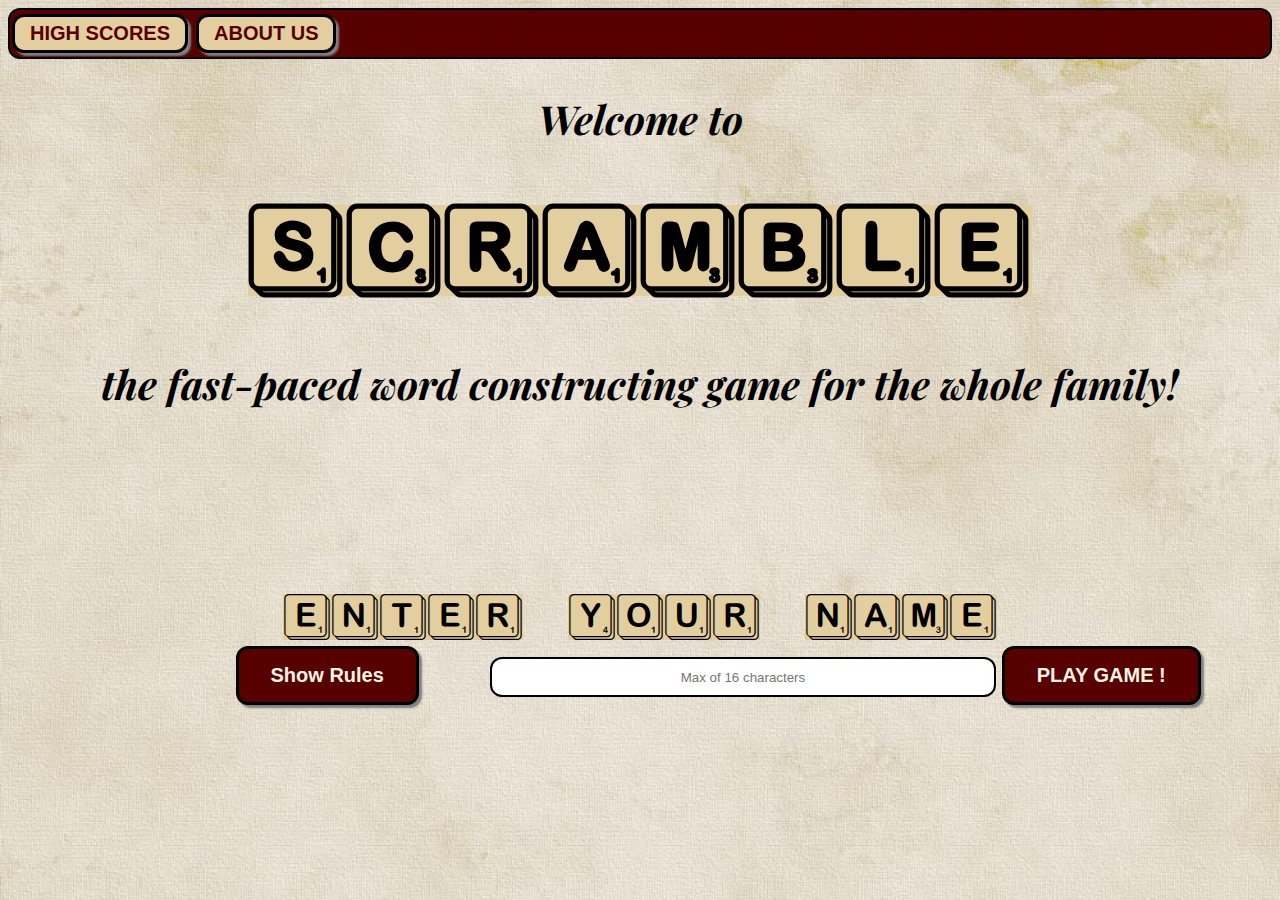
==== index.html @ 84ef59ce "Merge pull request #77 from mshinners/nathanThursday2" ====
<!DOCTYPE html>
<html>
  <head>
    <meta charset="utf-8">
    <link rel= "stylesheet" type= "text/css" href= "style.css"/>
    <link href="https://daneden.github.io/animate.css/"/>
    <link href="https://fonts.googleapis.com/css?family=Playfair+Display" rel="stylesheet">
    <title>Scramble Home</title>
  </head>
  <body>
    <header>
      <div class="nav">
          <a href="hiScore.html"><button class="buttonHi" type="button">HIGH SCORES</button></a>
          <a href="aboutUs.html"><button class="buttonAb" type="button">ABOUT US</button></a>
        </div>
      <!-- </div> -->
      <!-- <h1><mark>SCRAMBLE</mark></h1> -->
    </header>
    <h2 id="welcome"><i>Welcome to </i></h2><h1><mark>SCRAMBLE</mark></h1>
    <h2><i> the fast-paced word constructing game for the whole family!</i></h2>
    <ul id="listOfRules" style="visibility:hidden;">
      <li>You will have 60 seconds to construct a 5-letter word. Go for maximum points!</li>
      <li>Your final score is a combination of the word's value and the amount of time left on the clock, so work quickly!</li>
      <li>Every 3 seconds, you will have your choice of up to five random letters to choose from to form your word. Click on them to lock in your letter with its position into your final word.</li>
      <li>Each time your new letter choices become available, up to five new random letters will appear. Keep an eye on these; they will become your next available choices!</li>
      <li>Choose your letters carefully! Once you lock in a letter in a position, there's no turning back!</li>
      <li>If you run out of time or use an incorrect word, your score will be zero.</li>
    </ul>
      <!-- <table>
        <tr>
          <td> -->
            <form id="nameEntry">
            <label><mark>Enter</mark> <mark>your</mark> <mark>name</mark></label>
            <br><input id="GET-name" type="text" name="name" placeholder="Max of 16 characters"required>
          <!-- </td>
        </tr>
        <tr>
          <td> -->
            <button id="rules" onclick="showRules()" type="button">Show Rules</button>
            <input id="save" type="submit" value="PLAY GAME !">
          <!-- </td>
        </tr>
      </table> -->
    </form>
    </body>
  <script src="index.js"></script>
 </html>
---- style.css ----
* {
  box-sizing: border-box;
  outline: 0px;
}
body {
  background-image: url("imgs/background.jpg");
  background-size: cover;
}
@font-face {
  font-family: "scramble";
  font-style: normal;
  src: url(scramble.ttf);
}
header{
  background-color: #570000;
  border: 2px solid black;
  border-radius: 12px;
  margin-bottom: 0;
  margin-top: 0;
}
#rules, #save{
  background-color: #570000;
  border:none;
  color: #fbf4e3;
  padding: 15px 32px;
  text-align: center;
  text-decoration: none;
  display: inline-block;
  font-family: sans-serif;
  font-size: 20px;
  font-weight: bold;
  margin: 4px 2px;
  cursor: pointer;
  border-radius: 12px;
  border: 3px solid black;
  box-shadow: 3px 3px 2px grey;
  outline: 0px;
}
#GET-name{
  width: 40%;
  height: 40px;
  text-align: center;
  border-radius: 12px;
  border: 2px solid black;
  /*font-family: sans-serif;
  font-size: 20px;*/
}
#rules{
  float: left;
  margin-left: 18%;
}
label{
  font-family: "scramble";
  font-style: normal;
  font-size: 45px;
}
h1{
  font-family: "scramble";
  font-style: normal;
  font-size: 90px;
  text-align: center;
}
h2{
  font-family: 'Playfair Display', serif;
  font-size: 40px;
  text-align: center;
  margin-bottom: 0;
}
#scram{
  font-family: "scramble";
  font-style: normal;
  font-size: 40px;
}
mark{
  background-color: #E3CE9F;
}
#nameEntry{
  text-align: center;
  margin:0;
  outline: 0px;
}
#welcome{
  text-align: center;
}
#listOfRules{
  font-family: sans-serif;
  font-size: 20px;
  font-weight: bold;
  border-style: 2px solid black;
  margin: 0;
}
.buttonHi{
  background-color: #E3CE9F;
  border:none;
  color: #570000;
  padding: 5px 15px;
  text-align: center;
  text-decoration: none;
  display: inline-block;
  font-family: sans-serif;
  font-size: 20px;
  font-weight: bolder;
  margin: 4px 2px;
  cursor: pointer;
  border-radius: 12px;
  border: 3px solid black;
  box-shadow: 3px 3px 2px grey;
  outline: 0px;
}
.buttonAb {
  background-color: #E3CE9F;
  border:none;
  color: #570000;
  padding: 5px 15px;
  text-align: center;
  text-decoration: none;
  display: inline-block;
  font-family: sans-serif;
  font-size: 20px;
  font-weight: bolder;
  margin: 4px 2px;
  cursor: pointer;
  border-radius: 12px;
  border: 3px solid black;
  box-shadow: 3px 3px 2px grey;
  outline: 0px;
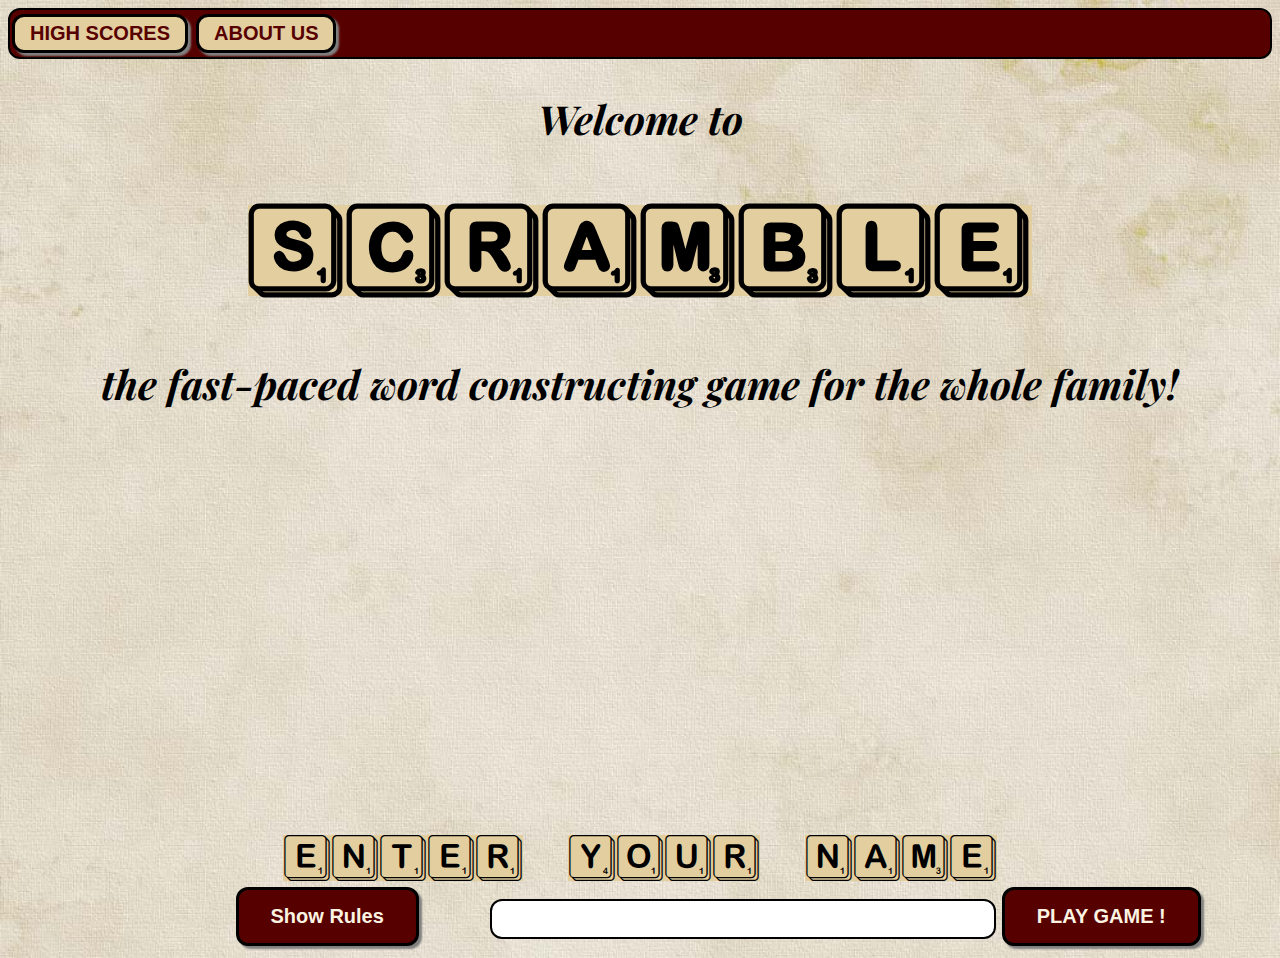
==== commit e9dad789: "Merge 474a56a17757e5d2ac46c511251ba45f93dc919b into 72613388c6dbd1d8e8df7f4f11928d4eb3619172" ====
--- a/index.html
+++ b/index.html
@@ -10,38 +10,28 @@
   <body>
     <header>
       <div class="nav">
-          <a href="hiScore.html"><button class="buttonHi" type="button">HIGH SCORES</button></a>
-          <a href="aboutUs.html"><button class="buttonAb" type="button">ABOUT US</button></a>
-        </div>
-      <!-- </div> -->
-      <!-- <h1><mark>SCRAMBLE</mark></h1> -->
+        <a href="hiScore.html"><button class="buttonHi" type="button">HIGH SCORES</button></a>
+        <a href="aboutUs.html"><button class="buttonAb" type="button">ABOUT US</button></a>
+      </div>
     </header>
-    <h2 id="welcome"><i>Welcome to </i></h2><h1><mark>SCRAMBLE</mark></h1>
-    <h2><i> the fast-paced word constructing game for the whole family!</i></h2>
-    <ul id="listOfRules" style="visibility:hidden;">
-      <li>You will have 60 seconds to construct a 5-letter word. Go for maximum points!</li>
-      <li>Your final score is a combination of the word's value and the amount of time left on the clock, so work quickly!</li>
-      <li>Every 3 seconds, you will have your choice of up to five random letters to choose from to form your word. Click on them to lock in your letter with its position into your final word.</li>
-      <li>Each time your new letter choices become available, up to five new random letters will appear. Keep an eye on these; they will become your next available choices!</li>
-      <li>Choose your letters carefully! Once you lock in a letter in a position, there's no turning back!</li>
-      <li>If you run out of time or use an incorrect word, your score will be zero.</li>
-    </ul>
-      <!-- <table>
-        <tr>
-          <td> -->
-            <form id="nameEntry">
-            <label><mark>Enter</mark> <mark>your</mark> <mark>name</mark></label>
-            <br><input id="GET-name" type="text" name="name" placeholder="Max of 16 characters"required>
-          <!-- </td>
-        </tr>
-        <tr>
-          <td> -->
-            <button id="rules" onclick="showRules()" type="button">Show Rules</button>
-            <input id="save" type="submit" value="PLAY GAME !">
-          <!-- </td>
-        </tr>
-      </table> -->
-    </form>
+
+      <h2 id="welcome"><i>Welcome to </i></h2><h1><mark>SCRAMBLE</mark></h1>
+      <h2><i> the fast-paced word constructing game for the whole family!</i></h2>
+      <ul id="listOfRules" style="visibility:hidden;">
+        <li>You will have 60 seconds to construct a 5-letter word. Each letter has a point value displayed on the tile.</li>
+        <li>Your final score factors in the amount of time left on the clock. The faster you work, the higher your score!</li>
+        <li>You can only select one letter at a time, so choose wisely. Click on the tile you want to move it into the 'Selected Tiles' row. Its position in the 'Choose Tiles' row will be the same as in your final word.</li>
+        <li>You can see the upcoming letter choices in the 'Future Tiles' row at the top of the page. Once the meter bar at the bottom of the page runs out, these will become your new letters to choose from.</li>
+        <li>Looking for a specific letter but it's just not coming? Click the 'New Tiles' button to generate new letters in the 'Future Tiles' row.</li>
+        <li>If you want to remove a selected letter, click on the one you wish to remove in the 'Selected Tiles' row.</li>
+        <li>If you run out of time or use an incorrect word, your score will be zero. <em>Remember: no proper nouns or abbreviations!</em></li>
+      </ul>
+      <form id="nameEntry">
+        <label><mark>Enter</mark> <mark>your</mark> <mark>name</mark></label>
+        <br><input id="GET-name" type="text" name="name" required>
+        <button id="rules" onclick="showRules()" type="button">Show Rules</button>
+        <input id="save" type="submit" value="PLAY GAME !">
+      </form>
     </body>
   <script src="index.js"></script>
  </html>
--- a/style.css
+++ b/style.css
@@ -88,6 +88,8 @@
   font-weight: bold;
   border-style: 2px solid black;
   margin: 0;
+  padding: 1% 5%;
+  line-height: 2;
 }
 .buttonHi{
   background-color: #E3CE9F;
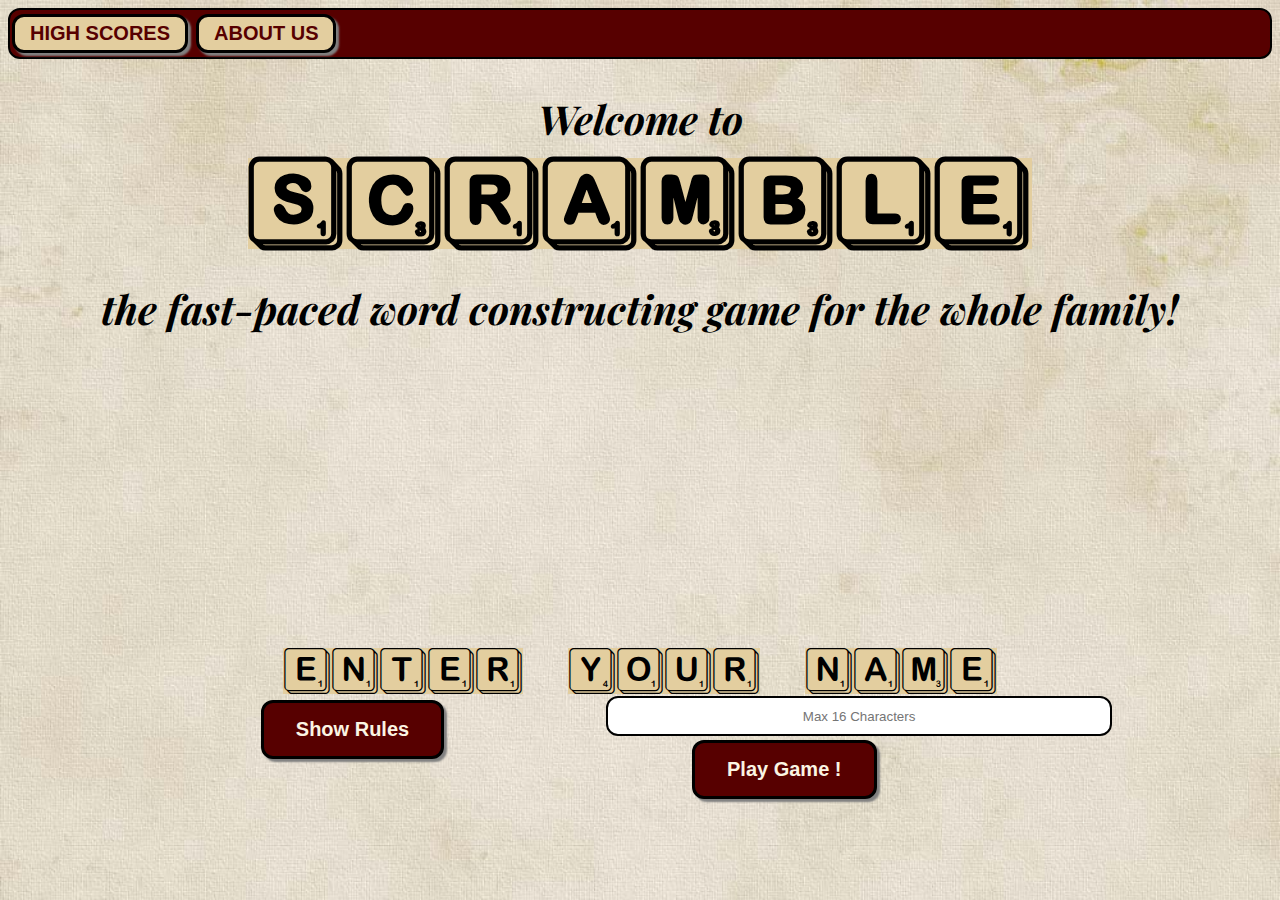
==== commit 49f1341c: "Merge pull request #84 from mshinners/michelle-thursday" ====
--- a/index.html
+++ b/index.html
@@ -28,9 +28,9 @@
       </ul>
       <form id="nameEntry">
         <label><mark>Enter</mark> <mark>your</mark> <mark>name</mark></label>
-        <br><input id="GET-name" type="text" name="name" required>
+        <br><input id="GET-name" type="text" name="name" required placeholder="Max 16 Characters">
         <button id="rules" onclick="showRules()" type="button">Show Rules</button>
-        <input id="save" type="submit" value="PLAY GAME !">
+        <input id="save" type="submit" value="Play Game !">
       </form>
     </body>
   <script src="index.js"></script>
--- a/style.css
+++ b/style.css
@@ -42,12 +42,11 @@
   text-align: center;
   border-radius: 12px;
   border: 2px solid black;
-  /*font-family: sans-serif;
-  font-size: 20px;*/
+
 }
 #rules{
   float: left;
-  margin-left: 18%;
+  margin-left: 20%;
 }
 label{
   font-family: "scramble";
@@ -59,6 +58,9 @@
   font-style: normal;
   font-size: 90px;
   text-align: center;
+  margin-top: 1%;
+  margin-bottom: 1%;
+
 }
 h2{
   font-family: 'Playfair Display', serif;
@@ -84,7 +86,7 @@
 }
 #listOfRules{
   font-family: sans-serif;
-  font-size: 20px;
+  font-size: 16px;
   font-weight: bold;
   border-style: 2px solid black;
   margin: 0;
@@ -126,3 +128,7 @@
   border: 3px solid black;
   box-shadow: 3px 3px 2px grey;
   outline: 0px;
+}
+#save{
+  margin-right: 12%;
+}
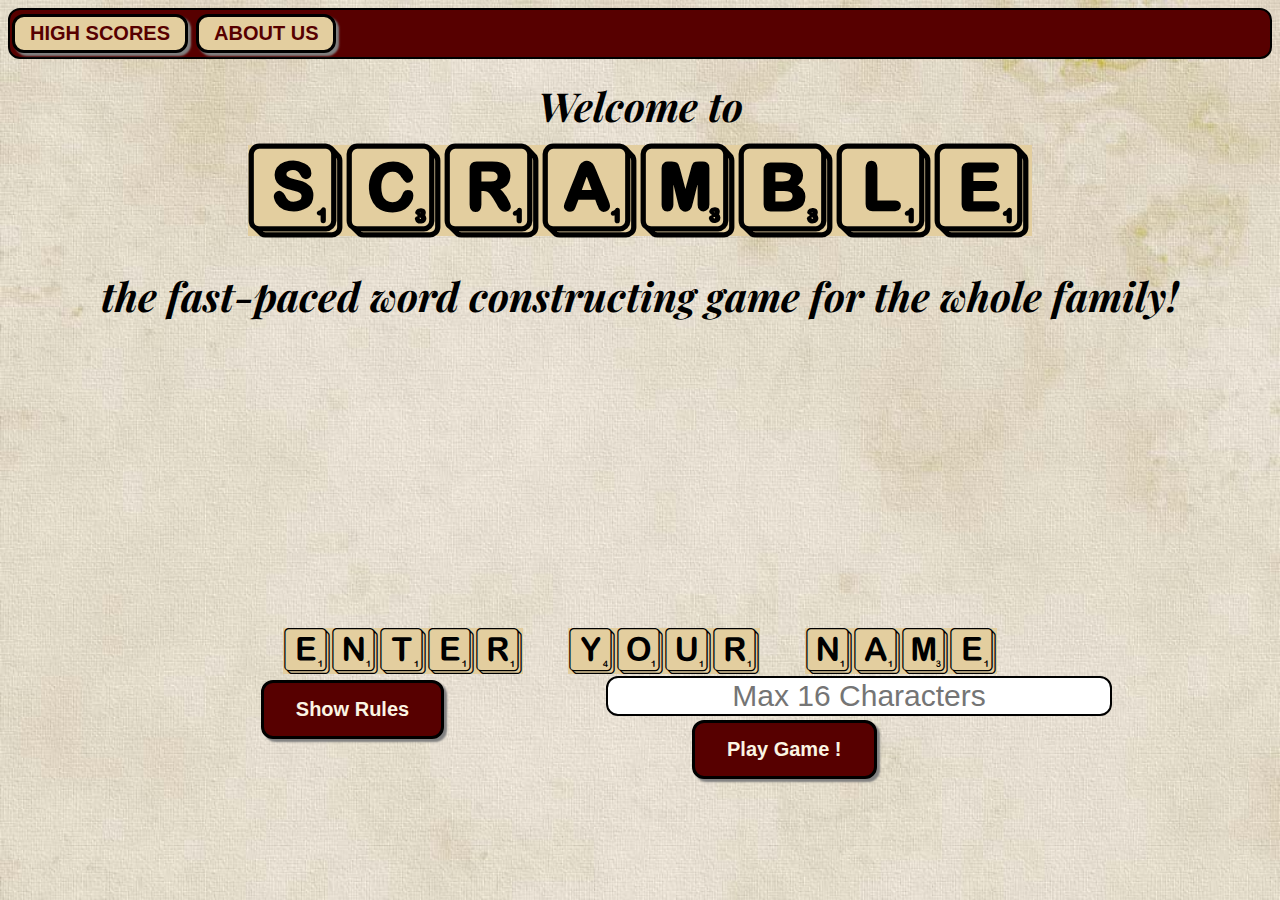
==== commit 33a0620f: "space the page and take out the things that are not reflected in the style portion of the console. C" ====
--- a/index.html
+++ b/index.html
@@ -3,7 +3,6 @@
   <head>
     <meta charset="utf-8">
     <link rel= "stylesheet" type= "text/css" href= "style.css"/>
-    <link href="https://daneden.github.io/animate.css/"/>
     <link href="https://fonts.googleapis.com/css?family=Playfair+Display" rel="stylesheet">
     <title>Scramble Home</title>
   </head>
@@ -14,19 +13,18 @@
         <a href="aboutUs.html"><button class="buttonAb" type="button">ABOUT US</button></a>
       </div>
     </header>
-
-      <h2 id="welcome"><i>Welcome to </i></h2><h1><mark>SCRAMBLE</mark></h1>
-      <h2><i> the fast-paced word constructing game for the whole family!</i></h2>
-      <ul id="listOfRules" style="visibility:hidden;">
-        <li>You will have 60 seconds to construct a 5-letter word. Each letter has a point value displayed on the tile.</li>
-        <li>Your final score factors in the amount of time left on the clock. The faster you work, the higher your score!</li>
-        <li>You can only select one letter at a time, so choose wisely. Click on the tile you want to move it into the 'Selected Tiles' row. Its position in the 'Choose Tiles' row will be the same as in your final word.</li>
-        <li>You can see the upcoming letter choices in the 'Future Tiles' row at the top of the page. Once the meter bar at the bottom of the page runs out, these will become your new letters to choose from.</li>
-        <li>Looking for a specific letter but it's just not coming? Click the 'New Tiles' button to generate new letters in the 'Future Tiles' row.</li>
-        <li>If you want to remove a selected letter, click on the one you wish to remove in the 'Selected Tiles' row.</li>
-        <li>If you run out of time or use an incorrect word, your score will be zero. <em>Remember: no proper nouns or abbreviations!</em></li>
-      </ul>
-      <form id="nameEntry">
+      <h2 id="welcome"><em>Welcome to </em></h2><h1><mark>SCRAMBLE</mark></h1>
+      <h2><em> the fast-paced word constructing game for the whole family!</em></h2>
+        <ul id="listOfRules" style="visibility:hidden;">
+          <li>You will have 60 seconds to construct a 5-letter word. Each letter has a point value displayed on the tile.</li>
+          <li>Your final score factors in the amount of time left on the clock. The faster you work, the higher your score!</li>
+          <li>You can only select one letter at a time, so choose wisely. Click on the tile you want to move it into the 'Selected Tiles' row. Its position in the 'Choose Tiles' row will be the same as in your final word.</li>
+          <li>You can see the upcoming letter choices in the 'Future Tiles' row at the top of the page. Once the meter bar at the bottom of the page runs out, these will become your new letters to choose from.</li>
+          <li>Looking for a specific letter but it's just not coming? Click the 'New Tiles' button to generate new letters in the 'Future Tiles' row.</li>
+          <li>If you want to remove a selected letter, click on the one you wish to remove in the 'Selected Tiles' row.</li>
+          <li>If you run out of time or use an incorrect word, your score will be zero. <em>Remember: no proper nouns or abbreviations!</em></li>
+        </ul>
+      <form class="form-horizontal"id="nameEntry">
         <label><mark>Enter</mark> <mark>your</mark> <mark>name</mark></label>
         <br><input id="GET-name" type="text" name="name" required placeholder="Max 16 Characters">
         <button id="rules" onclick="showRules()" type="button">Show Rules</button>
--- a/style.css
+++ b/style.css
@@ -1,16 +1,18 @@
 * {
   box-sizing: border-box;
-  outline: 0px;
 }
+
 body {
   background-image: url("imgs/background.jpg");
   background-size: cover;
 }
+
 @font-face {
   font-family: "scramble";
   font-style: normal;
   src: url(scramble.ttf);
 }
+
 header{
   background-color: #570000;
   border: 2px solid black;
@@ -18,9 +20,9 @@
   margin-bottom: 0;
   margin-top: 0;
 }
+
 #rules, #save{
   background-color: #570000;
-  border:none;
   color: #fbf4e3;
   padding: 15px 32px;
   text-align: center;
@@ -36,23 +38,28 @@
   box-shadow: 3px 3px 2px grey;
   outline: 0px;
 }
+
 #GET-name{
   width: 40%;
   height: 40px;
   text-align: center;
   border-radius: 12px;
   border: 2px solid black;
+  font-size: 30px;
+  outline: 0px;
+}
 
-}
 #rules{
   float: left;
   margin-left: 20%;
 }
+
 label{
   font-family: "scramble";
   font-style: normal;
   font-size: 45px;
 }
+
 h1{
   font-family: "scramble";
   font-style: normal;
@@ -60,39 +67,65 @@
   text-align: center;
   margin-top: 1%;
   margin-bottom: 1%;
+}
 
-}
 h2{
   font-family: 'Playfair Display', serif;
   font-size: 40px;
   text-align: center;
   margin-bottom: 0;
 }
+
 #scram{
   font-family: "scramble";
   font-style: normal;
   font-size: 40px;
 }
+
 mark{
   background-color: #E3CE9F;
 }
+
 #nameEntry{
   text-align: center;
   margin:0;
   outline: 0px;
 }
+
 #welcome{
   text-align: center;
+  margin-top: 20px;
 }
+
 #listOfRules{
   font-family: sans-serif;
-  font-size: 16px;
+  font-size: 22px;
   font-weight: bold;
   border-style: 2px solid black;
   margin: 0;
-  padding: 1% 5%;
-  line-height: 2;
+  padding: 3% 5%;
+  line-height: 95%;
 }
+
+.buttonHo {
+  background-color: #E3CE9F;
+  border:none;
+  color: #570000;
+  padding: 5px 15px;
+  text-align: center;
+  text-decoration: none;
+  display: inline-block;
+  font-family: sans-serif;
+  font-size: 20px;
+  font-weight: bold;
+  margin: 4px 2px;
+  cursor: pointer;
+  border-radius: 12px;
+  border: 3px solid black;
+  box-shadow: 3px 3px 2px grey;
+  outline: 0px;
+}
+
 .buttonHi{
   background-color: #E3CE9F;
   border:none;
@@ -111,6 +144,7 @@
   box-shadow: 3px 3px 2px grey;
   outline: 0px;
 }
+
 .buttonAb {
   background-color: #E3CE9F;
   border:none;
@@ -129,6 +163,7 @@
   box-shadow: 3px 3px 2px grey;
   outline: 0px;
 }
+
 #save{
   margin-right: 12%;
 }
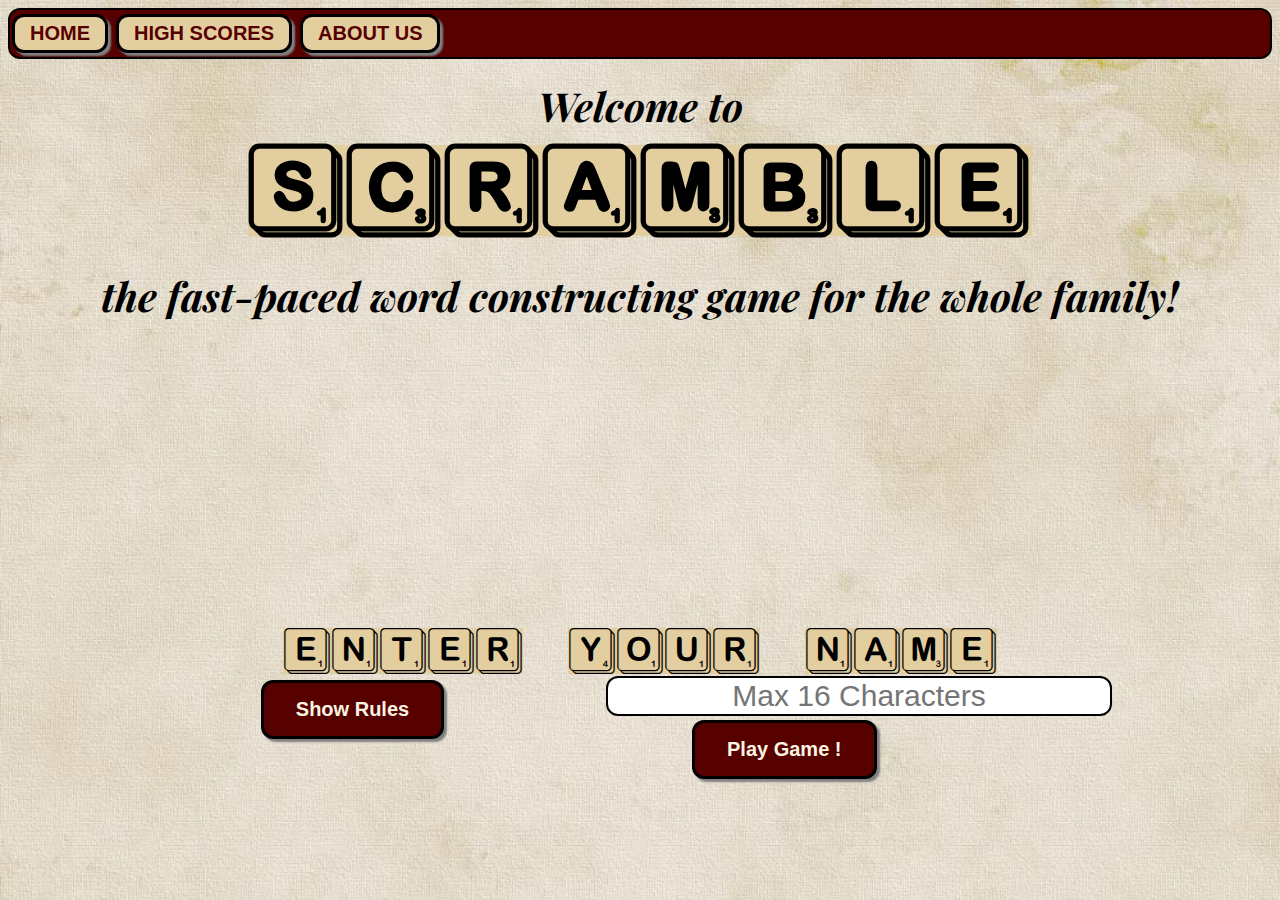
==== commit ae5aac39: "add home button back onto home page" ====
--- a/index.html
+++ b/index.html
@@ -9,6 +9,7 @@
   <body>
     <header>
       <div class="nav">
+        <a href="index.html"><button class="buttonHo" type="button"> HOME</button></a>
         <a href="hiScore.html"><button class="buttonHi" type="button">HIGH SCORES</button></a>
         <a href="aboutUs.html"><button class="buttonAb" type="button">ABOUT US</button></a>
       </div>
